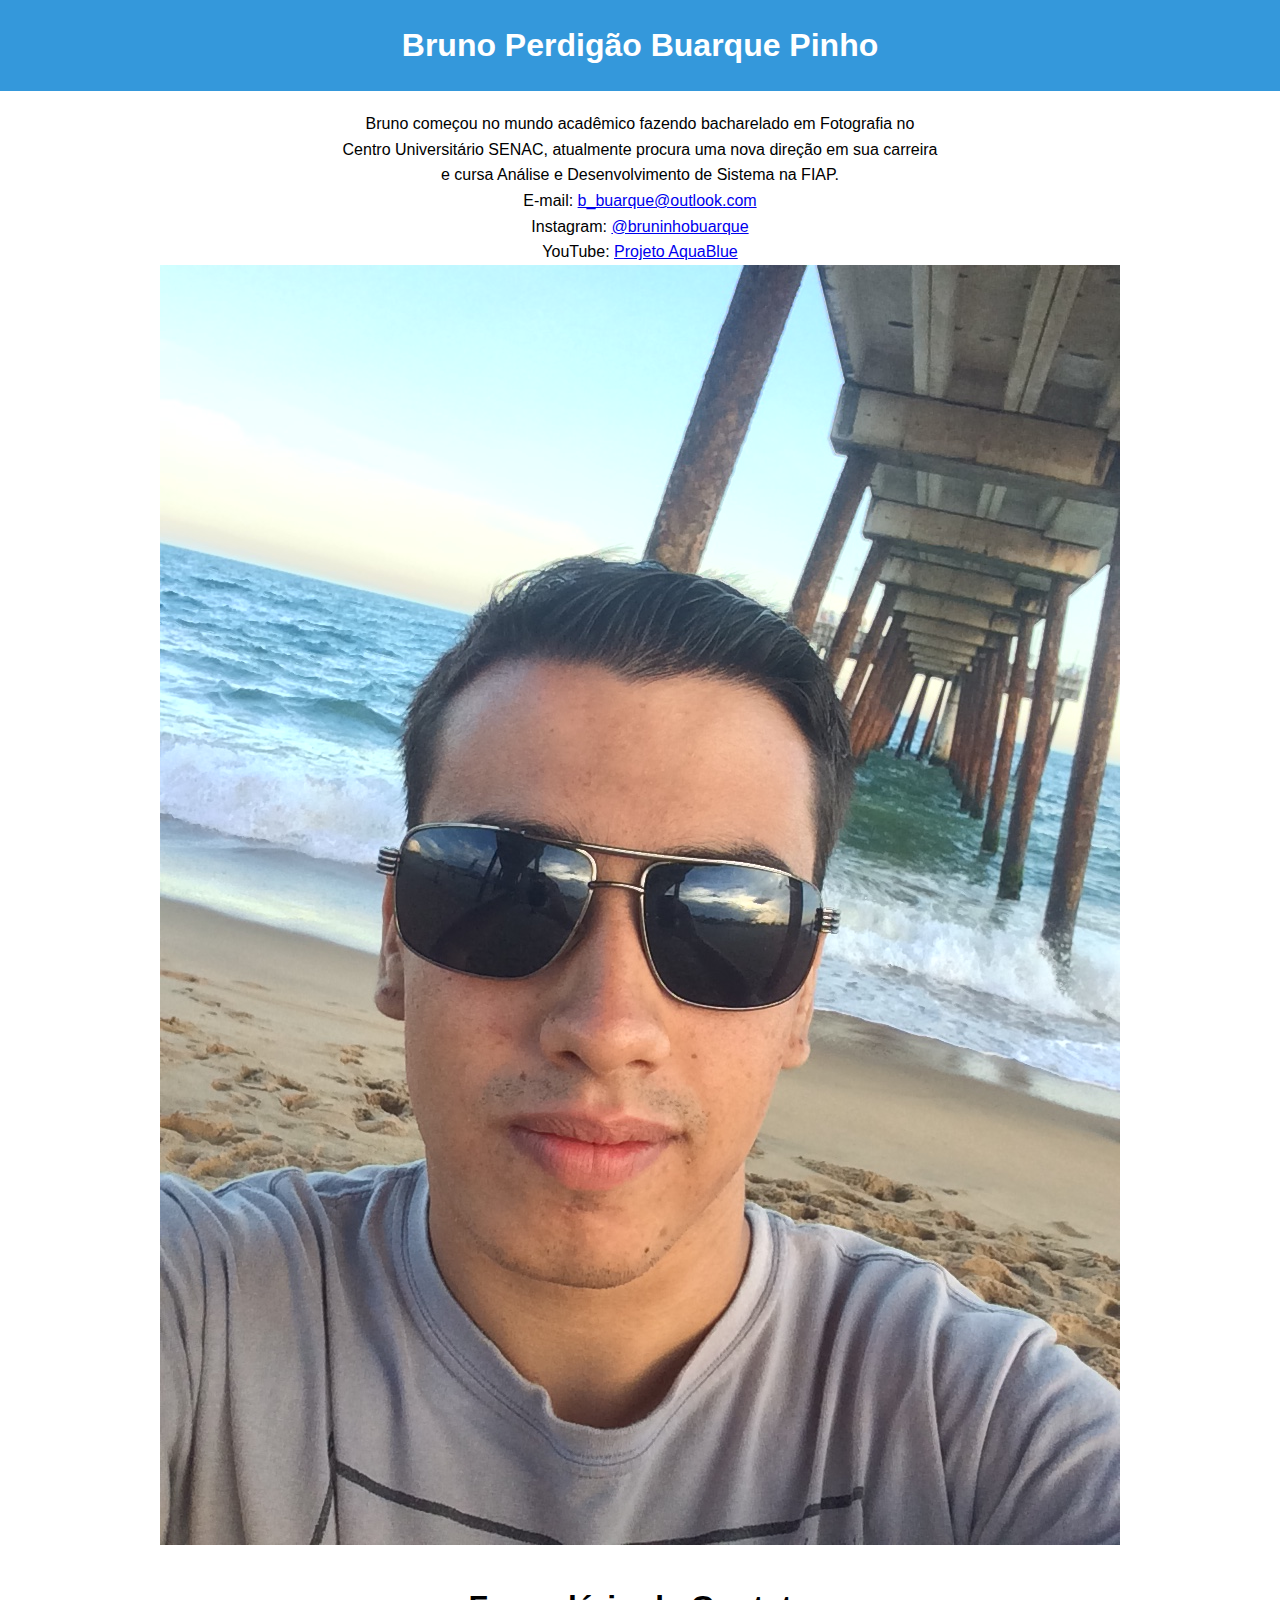
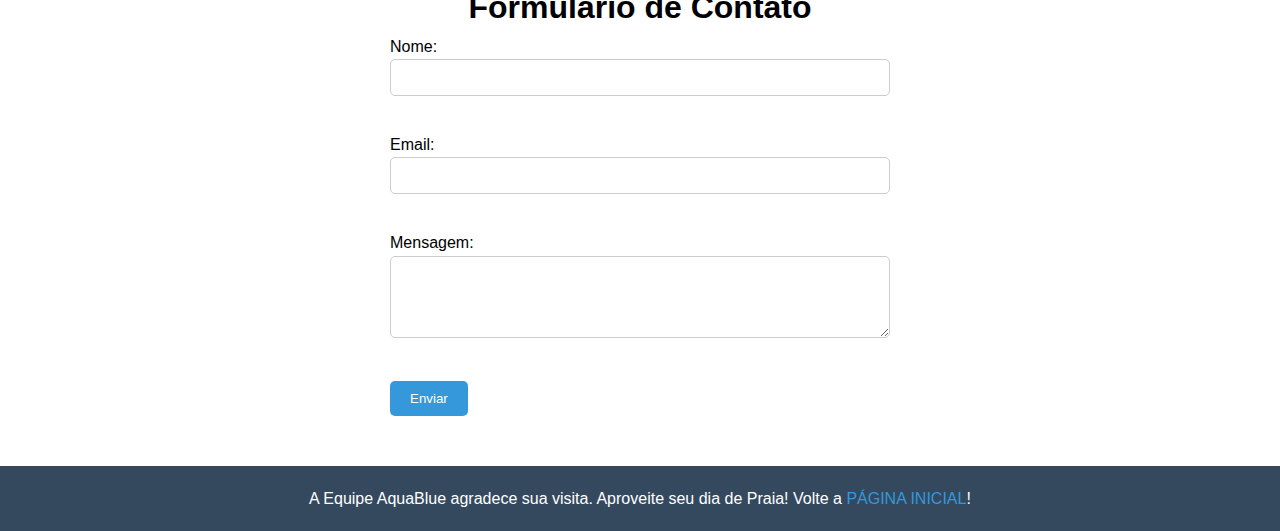
==== contato.html @ dea495ed "Implementação do CSS na Página Contato e Título arrumado" ====
<!DOCTYPE html>
<html lang="pt-BR">
<head>
    <meta charset="UTF-8">
    <meta name="viewport" content="width=device-width, initial-scale=1.0">
    <title>AquaBlue | Equipe</title>
    <link rel="stylesheet" href="styles.css">
</head>

<body>

    <header>
        <h1>Bruno Perdigão Buarque Pinho</h1>
    </header>

    <main>

        <section id="member-info">
            <p>Bruno começou no mundo acadêmico fazendo bacharelado em Fotografia no Centro Universitário SENAC, atualmente procura uma nova direção em sua carreira e cursa Análise e Desenvolvimento de Sistema na FIAP.</p>
            <p>E-mail: <a href="mailto:b_buarque@outlook.com">b_buarque@outlook.com</a></p>
            <p>Instagram: <a href="https://www.instagram.com/bruninhobuarque/">@bruninhobuarque</a></p>
            <p>YouTube: <a href="https://www.youtube.com/channel/UCSI_S2K0bcwFxE-4RbKDGEA">Projeto AquaBlue</a></p>
            <img src="BrunoBuarque.JPG" alt="Foto de Bruno na Praia em baixo de um Píer.">
        </section>

        <section id="contact-form">
            <h1>Formulário de Contato</h1>
        
            <form action="enviar_email.php" method="post">

                <label for="nome">Nome:</label><br>
                <input type="text" id="nome" name="nome" required><br><br>
        
                <label for="email">Email:</label><br>
                <input type="email" id="email" name="email" required><br><br>
        
                <label for="mensagem">Mensagem:</label><br>
                <textarea id="mensagem" name="mensagem" rows="4" cols="50" required></textarea><br><br>
        
                <input type="submit" value="Enviar">
            </form>

        </section>

    </main>

    <footer>
        <p> A Equipe AquaBlue agradece sua visita. Aproveite seu dia de Praia! Volte a <a href="index.html">PÁGINA INICIAL</a>!</p>
    </footer>

</body>

</html>
---- styles.css ----
/* Reset de Estilos */
* {
    margin: 0;
    padding: 0;
    box-sizing: border-box;
}

/* Estilos Globais */
body {
    font-family: Arial, sans-serif;
    line-height: 1.6;
}

/* Estilo Cabeçalho */
header {
    background-color: #3498db;
    color: #fff;
    text-align: center;
    padding: 20px 0;
}

header h1 {
    font-size: 2em;
}

/* Estilo Main */
main {
    padding: 20px;
}

/* Estilo Sections */
section {
    margin-bottom: 30px;
}

/* Centralizar Começo */
#about,
#location,
#member-info,
#contact-form {
    text-align: center;
}

#about p,
#location p,
#location h3 {
    margin: 0 auto;
    max-width: 600px;
}

/* Margem automática */
#about p,
#location p,
#location h3,
#member-info p {
    margin: 0 auto;
    max-width: 600px;
}

/* Estilos li */
ul {
    list-style: none;
    padding-left: 0;
}

li {
    margin-bottom: 10px;
}

li::before {
    content: "\2022";
    color: #000000;
    display: inline-block;
    width: 1em;
    margin-left: -1em;
}

/* Estilo Formulário de Contato */
form {
    display: inline-block;
    text-align: left;
    width: 100%;
    max-width: 500px;
    margin: 0 auto;
}

form input[type="text"],
form input[type="email"],
form textarea {
    width: 100%;
    padding: 10px;
    margin-bottom: 10px;
    border: 1px solid #ccc;
    border-radius: 5px;
}

form input[type="submit"] {
    background-color: #3498db;
    color: #fff;
    border: none;
    padding: 10px 20px;
    border-radius: 5px;
    cursor: pointer;
}

form input[type="submit"]:hover {
    background-color: #2980b9;
}

/* Estilo Footer */
footer {
    background-color: #34495e;
    color: #fff;
    text-align: center;
    padding: 20px 0;
}

footer a {
    color: #3498db;
    text-decoration: none;
}

footer a:hover {
    text-decoration: underline;
}


ul {
    list-style: none;
    padding-left: 0;
}
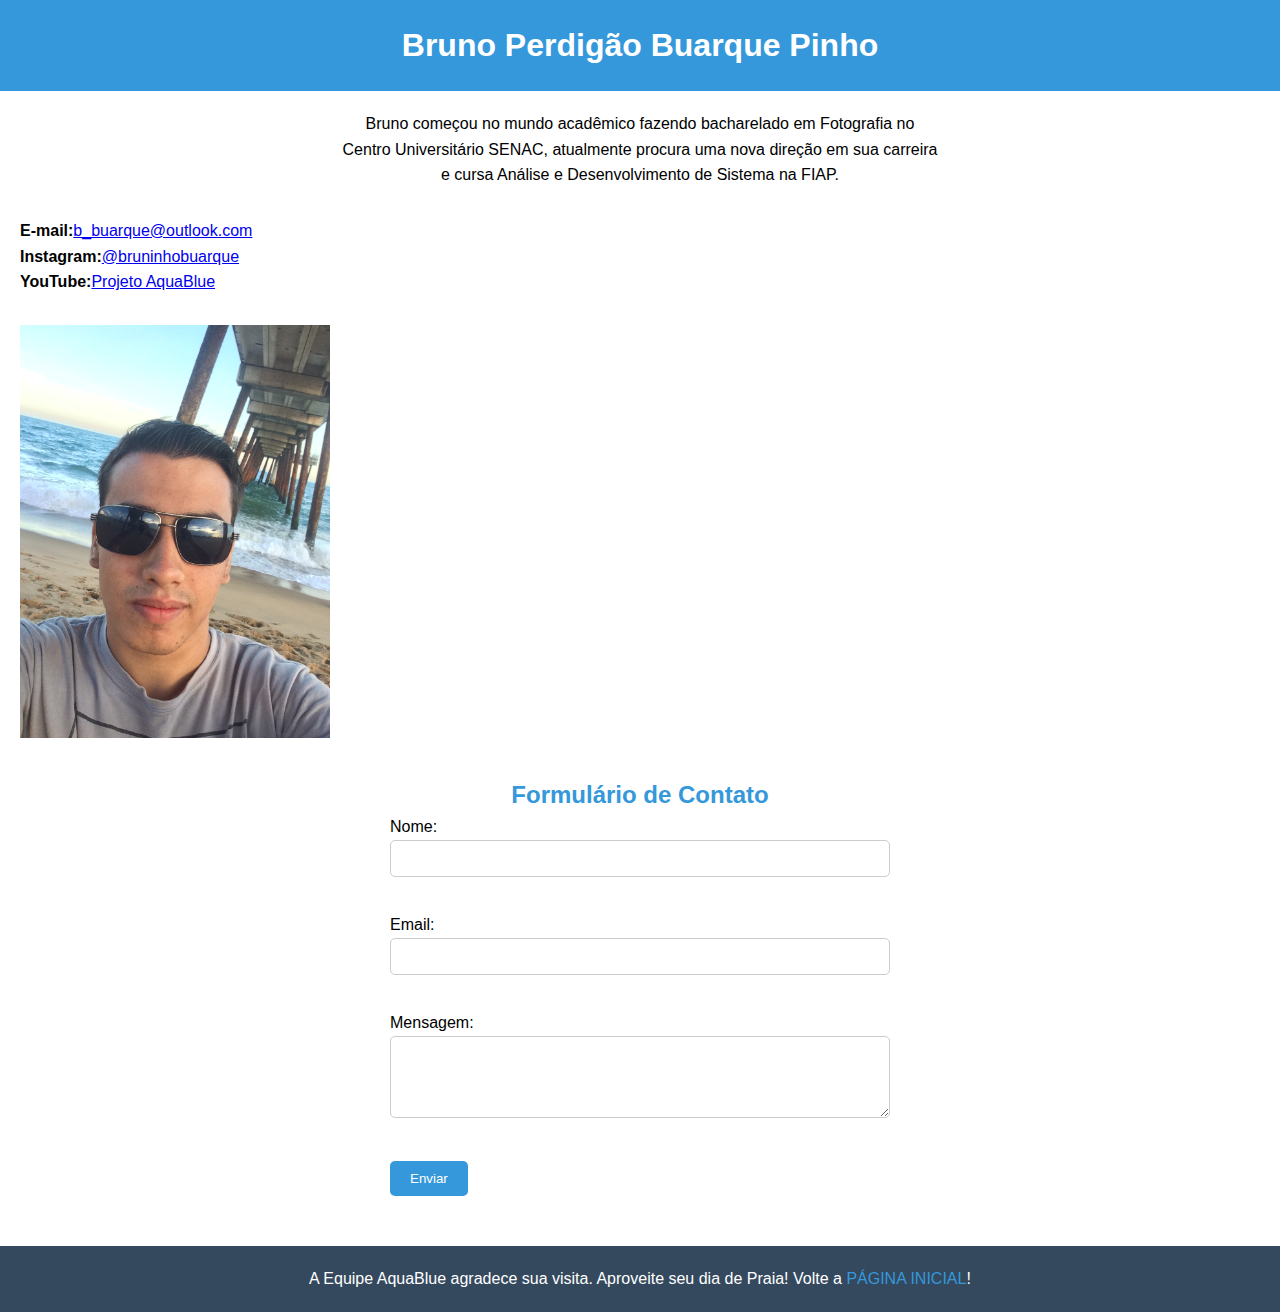
==== commit 27ff5671: "Recuperação de Código Perdido" ====
--- a/contato.html
+++ b/contato.html
@@ -17,10 +17,16 @@
 
         <section id="member-info">
             <p>Bruno começou no mundo acadêmico fazendo bacharelado em Fotografia no Centro Universitário SENAC, atualmente procura uma nova direção em sua carreira e cursa Análise e Desenvolvimento de Sistema na FIAP.</p>
-            <p>E-mail: <a href="mailto:b_buarque@outlook.com">b_buarque@outlook.com</a></p>
-            <p>Instagram: <a href="https://www.instagram.com/bruninhobuarque/">@bruninhobuarque</a></p>
-            <p>YouTube: <a href="https://www.youtube.com/channel/UCSI_S2K0bcwFxE-4RbKDGEA">Projeto AquaBlue</a></p>
-            <img src="BrunoBuarque.JPG" alt="Foto de Bruno na Praia em baixo de um Píer.">
+        </section>
+
+        <section id="contact">
+            <p><strong>E-mail:</strong><a href="mailto:b_buarque@outlook.com">b_buarque@outlook.com</a></p>
+            <p><strong>Instagram:</strong><a href="https://www.instagram.com/bruninhobuarque/">@bruninhobuarque</a></p>
+            <p><strong>YouTube:</strong><a href="https://www.youtube.com/channel/UCSI_S2K0bcwFxE-4RbKDGEA">Projeto AquaBlue</a></p>
+        </section>
+        
+        <section id="image">
+            <img src="BrunoBuarque.JPG" alt="Foto de Bruno na Praia em baixo de um Píer." width="25%">
         </section>
 
         <section id="contact-form">
--- a/styles.css
+++ b/styles.css
@@ -41,13 +41,6 @@
     text-align: center;
 }
 
-#about p,
-#location p,
-#location h3 {
-    margin: 0 auto;
-    max-width: 600px;
-}
-
 /* Margem automática */
 #about p,
 #location p,
@@ -55,6 +48,16 @@
 #member-info p {
     margin: 0 auto;
     max-width: 600px;
+}
+
+/* Estilos de cabeçalhos específicos */
+.water-quality-heading,
+.location-heading,
+#clarification-heading,
+#member-info h2,
+#contact-form h1 {
+    color: #3498db;
+    font-size: 1.5em;
 }
 
 /* Estilos li */
@@ -123,9 +126,3 @@
 footer a:hover {
     text-decoration: underline;
 }
-
-
-ul {
-    list-style: none;
-    padding-left: 0;
-}
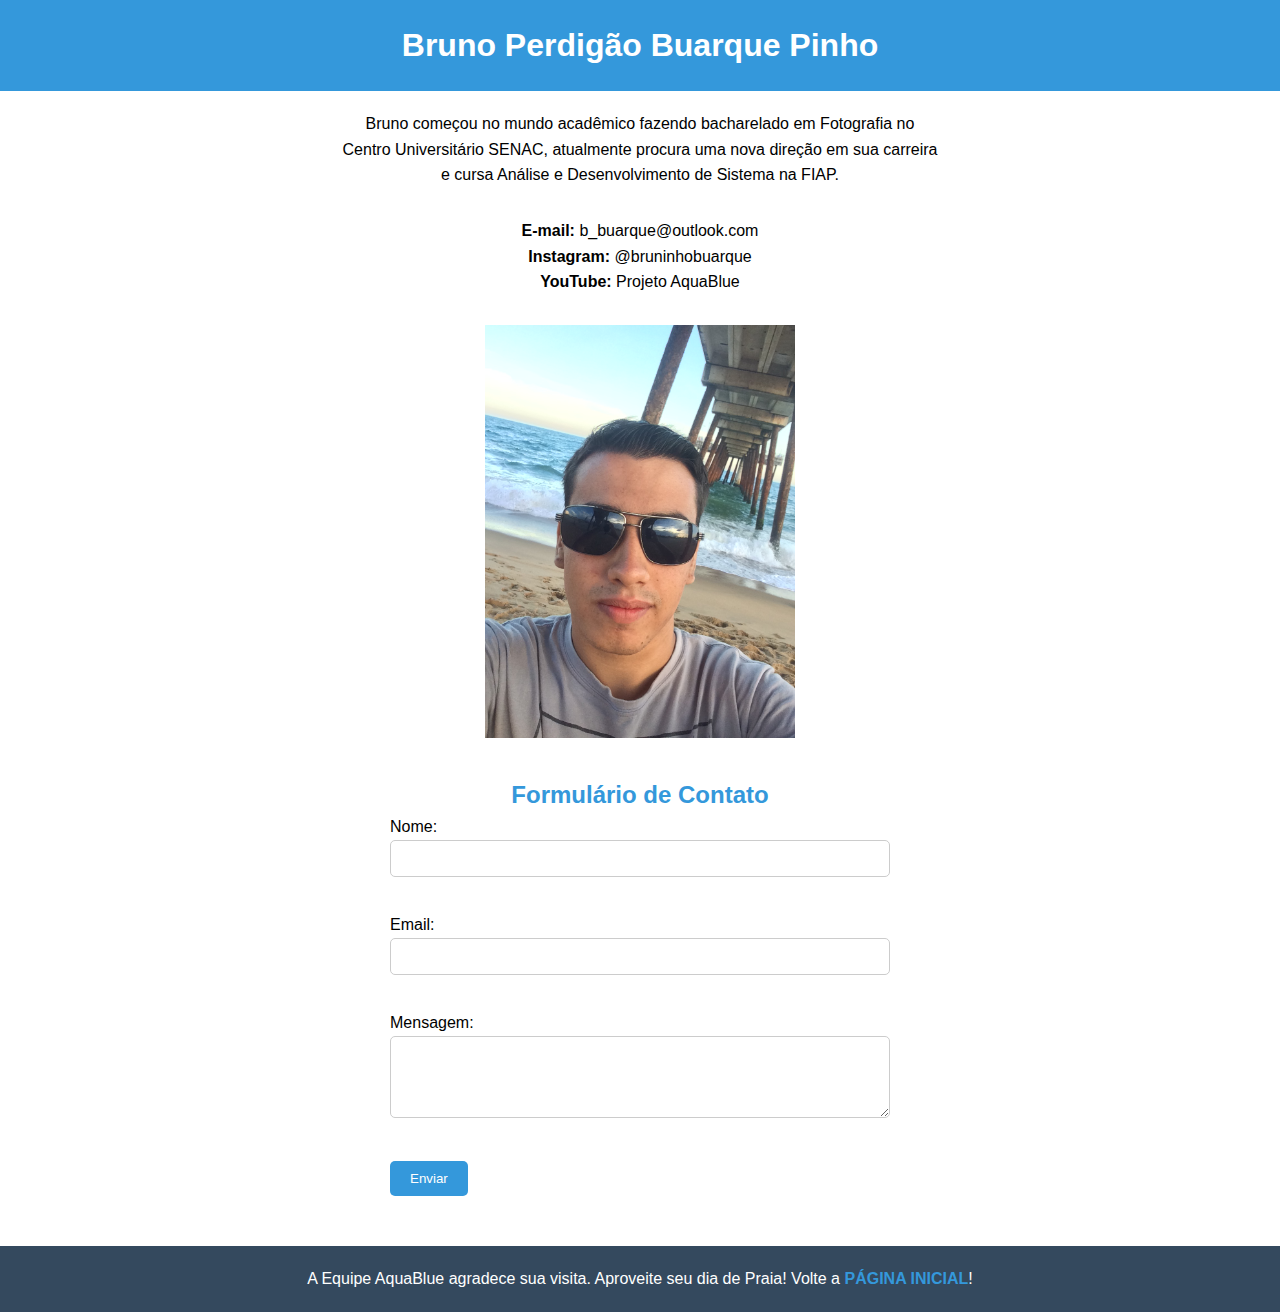
==== commit f1b41d58: "Estilo link contato" ====
--- a/contato.html
+++ b/contato.html
@@ -20,9 +20,9 @@
         </section>
 
         <section id="contact">
-            <p><strong>E-mail:</strong><a href="mailto:b_buarque@outlook.com">b_buarque@outlook.com</a></p>
-            <p><strong>Instagram:</strong><a href="https://www.instagram.com/bruninhobuarque/">@bruninhobuarque</a></p>
-            <p><strong>YouTube:</strong><a href="https://www.youtube.com/channel/UCSI_S2K0bcwFxE-4RbKDGEA">Projeto AquaBlue</a></p>
+            <p><strong>E-mail: </strong><a href="mailto:b_buarque@outlook.com">b_buarque@outlook.com</a></p>
+            <p><strong>Instagram: </strong><a href="https://www.instagram.com/bruninhobuarque/">@bruninhobuarque</a></p>
+            <p><strong>YouTube: </strong><a href="https://www.youtube.com/channel/UCSI_S2K0bcwFxE-4RbKDGEA">Projeto AquaBlue</a></p>
         </section>
         
         <section id="image">
@@ -51,7 +51,7 @@
     </main>
 
     <footer>
-        <p> A Equipe AquaBlue agradece sua visita. Aproveite seu dia de Praia! Volte a <a href="index.html">PÁGINA INICIAL</a>!</p>
+        <p> A Equipe AquaBlue agradece sua visita. Aproveite seu dia de Praia! Volte a <strong><a href="index.html">PÁGINA INICIAL</a></strong>!</p>
     </footer>
 
 </body>
--- a/styles.css
+++ b/styles.css
@@ -37,6 +37,8 @@
 #about,
 #location,
 #member-info,
+#contact,
+#image,
 #contact-form {
     text-align: center;
 }
@@ -126,3 +128,15 @@
 footer a:hover {
     text-decoration: underline;
 }
+
+/* Estilo dos Links na Seção de Contato */
+#contact a {
+    color: #000000;
+    text-decoration: none;
+}
+
+#contact a:hover {
+    color: #3498db;
+    text-decoration: underline;
+}
+
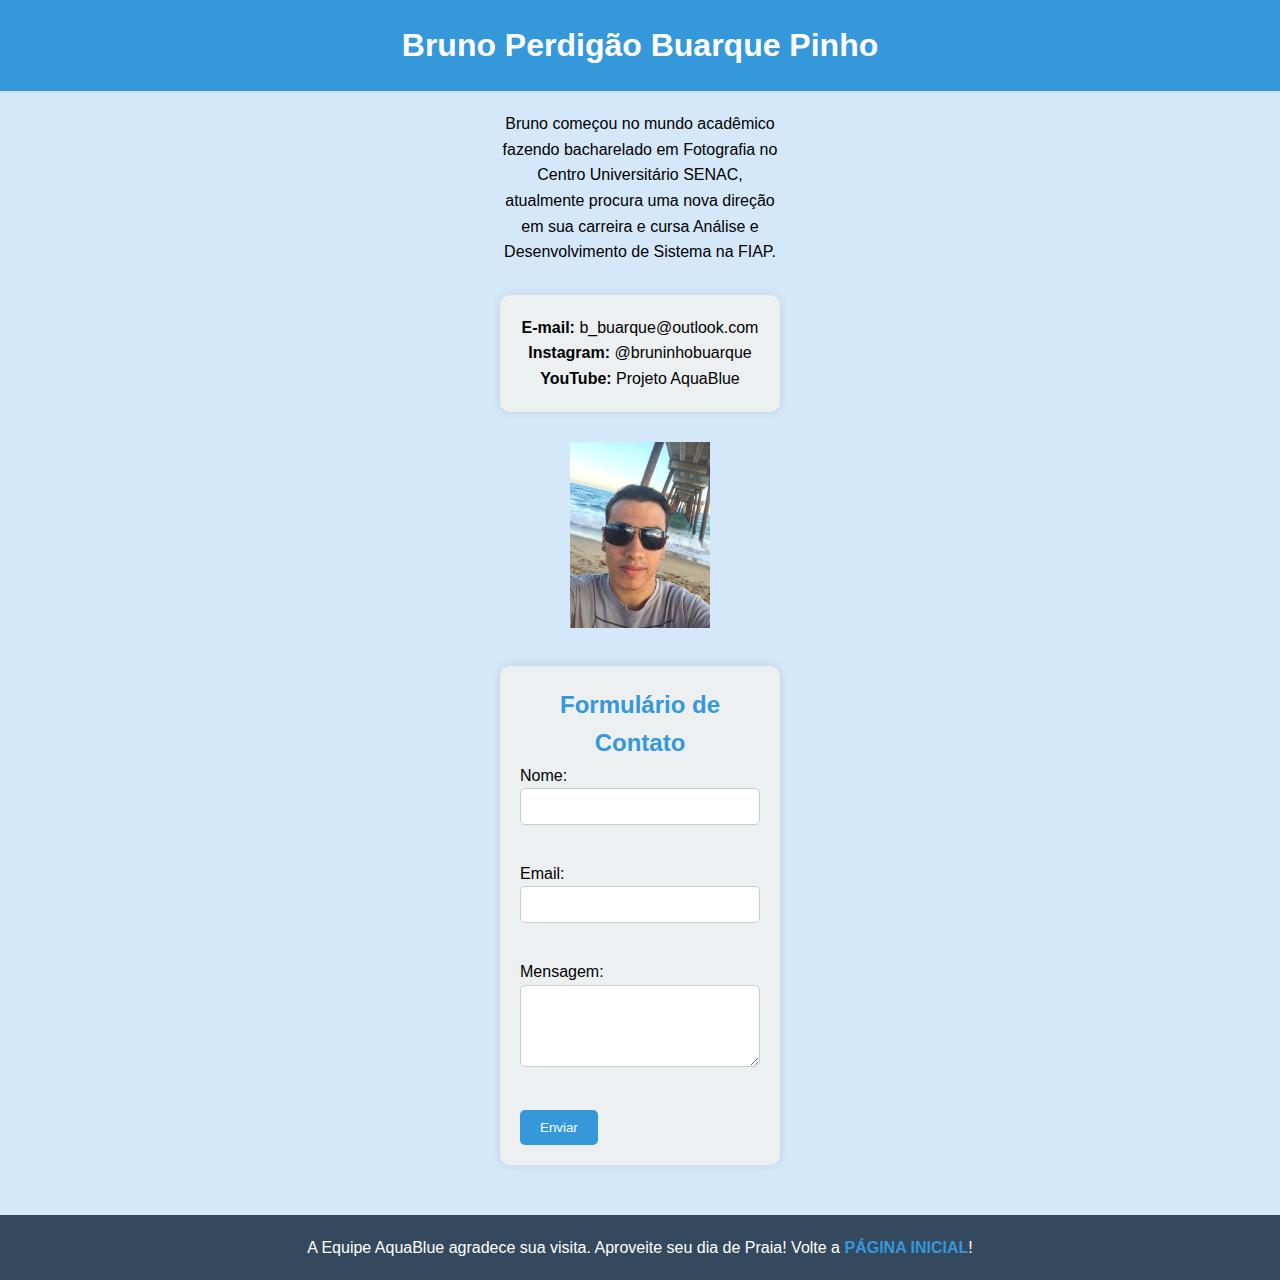
==== commit 327e885e: "Fundo e caixas" ====
--- a/contato.html
+++ b/contato.html
@@ -19,17 +19,17 @@
             <p>Bruno começou no mundo acadêmico fazendo bacharelado em Fotografia no Centro Universitário SENAC, atualmente procura uma nova direção em sua carreira e cursa Análise e Desenvolvimento de Sistema na FIAP.</p>
         </section>
 
-        <section id="contact">
+        <section id="contact" class="colored-section">
             <p><strong>E-mail: </strong><a href="mailto:b_buarque@outlook.com">b_buarque@outlook.com</a></p>
             <p><strong>Instagram: </strong><a href="https://www.instagram.com/bruninhobuarque/">@bruninhobuarque</a></p>
             <p><strong>YouTube: </strong><a href="https://www.youtube.com/channel/UCSI_S2K0bcwFxE-4RbKDGEA">Projeto AquaBlue</a></p>
         </section>
         
         <section id="image">
-            <img src="BrunoBuarque.JPG" alt="Foto de Bruno na Praia em baixo de um Píer." width="25%">
+            <img src="BrunoBuarque.JPG" alt="Foto de Bruno na Praia em baixo de um Píer." width="50%">
         </section>
 
-        <section id="contact-form">
+        <section id="contact-form" class="colored-section">
             <h1>Formulário de Contato</h1>
         
             <form action="enviar_email.php" method="post">
--- a/styles.css
+++ b/styles.css
@@ -23,9 +23,14 @@
     font-size: 2em;
 }
 
+/* Estilo Body */
+body {
+    background-color: #d5e8f9;
+}
+
 /* Estilo Main */
 main {
-    padding: 20px;
+    padding: 20px 500px;;
 }
 
 /* Estilo Sections */
@@ -33,7 +38,14 @@
     margin-bottom: 30px;
 }
 
-/* Centralizar Começo */
+.colored-section {
+    background-color: #ecf0f1;
+    padding: 20px;
+    border-radius: 10px;
+    box-shadow: 0 0 10px rgba(0, 0, 0, 0.1); /* Adiciona sombra */
+}
+
+/* Centralizar */
 #about,
 #location,
 #member-info,
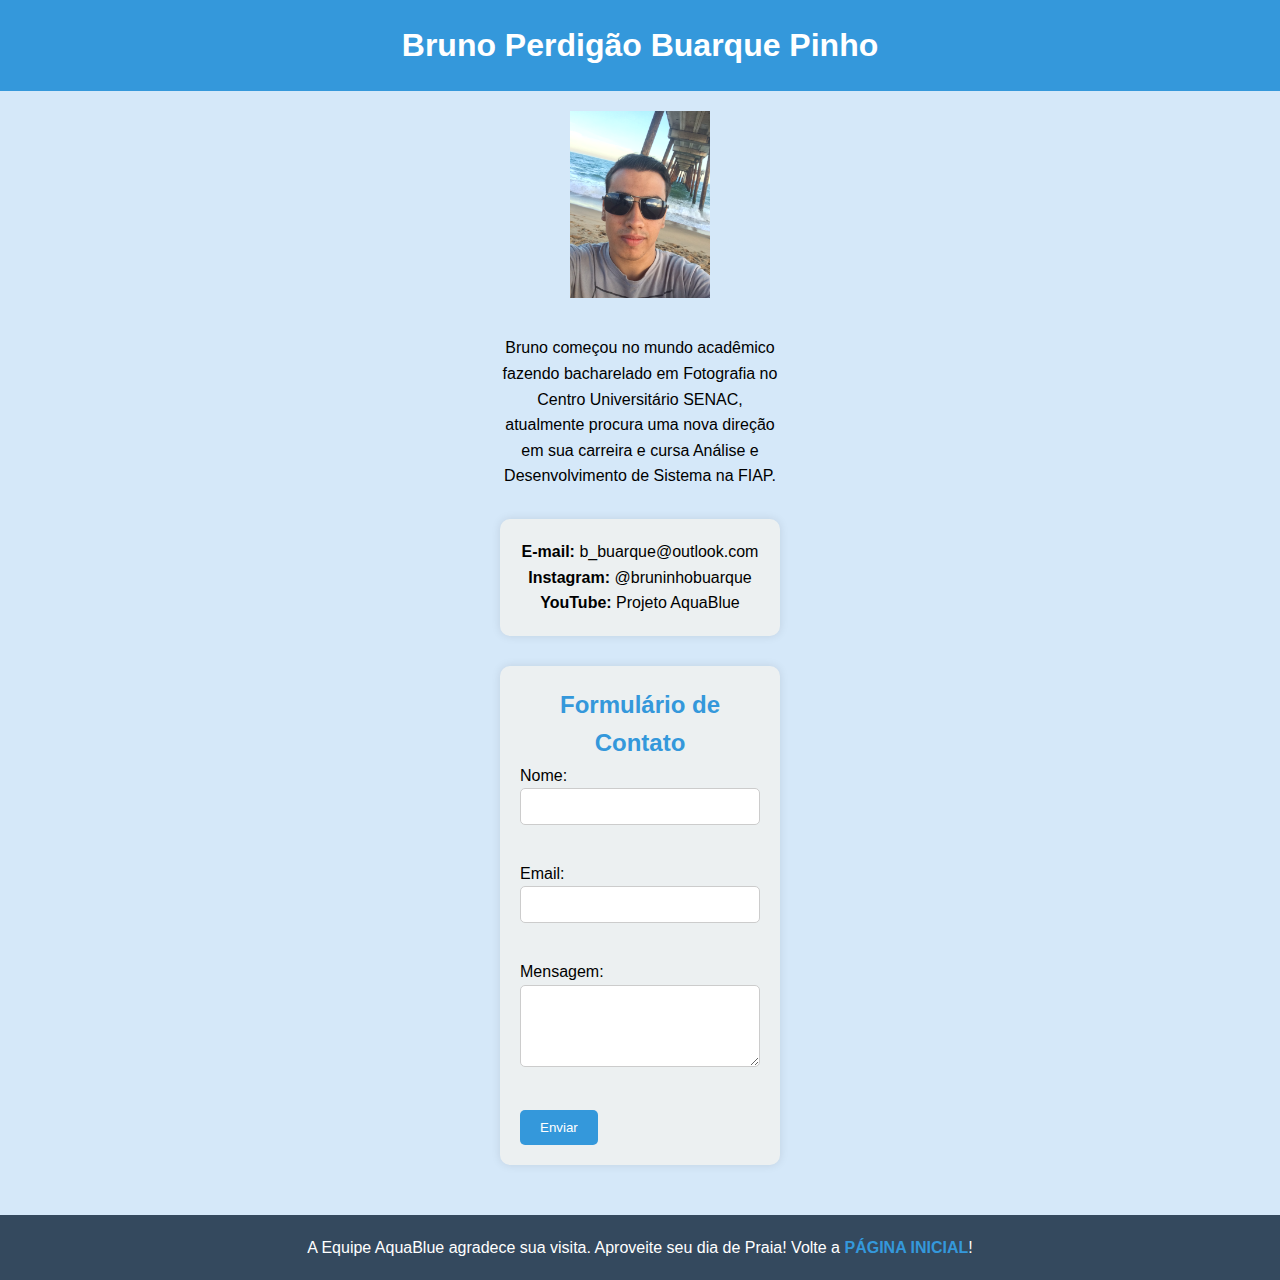
==== commit 26da4513: "Ordem página contato" ====
--- a/contato.html
+++ b/contato.html
@@ -15,6 +15,10 @@
 
     <main>
 
+        <section id="image">
+            <img src="BrunoBuarque.JPG" alt="Foto de Bruno na Praia em baixo de um Píer." width="50%">
+        </section>
+
         <section id="member-info">
             <p>Bruno começou no mundo acadêmico fazendo bacharelado em Fotografia no Centro Universitário SENAC, atualmente procura uma nova direção em sua carreira e cursa Análise e Desenvolvimento de Sistema na FIAP.</p>
         </section>
@@ -23,10 +27,6 @@
             <p><strong>E-mail: </strong><a href="mailto:b_buarque@outlook.com">b_buarque@outlook.com</a></p>
             <p><strong>Instagram: </strong><a href="https://www.instagram.com/bruninhobuarque/">@bruninhobuarque</a></p>
             <p><strong>YouTube: </strong><a href="https://www.youtube.com/channel/UCSI_S2K0bcwFxE-4RbKDGEA">Projeto AquaBlue</a></p>
-        </section>
-        
-        <section id="image">
-            <img src="BrunoBuarque.JPG" alt="Foto de Bruno na Praia em baixo de um Píer." width="50%">
         </section>
 
         <section id="contact-form" class="colored-section">
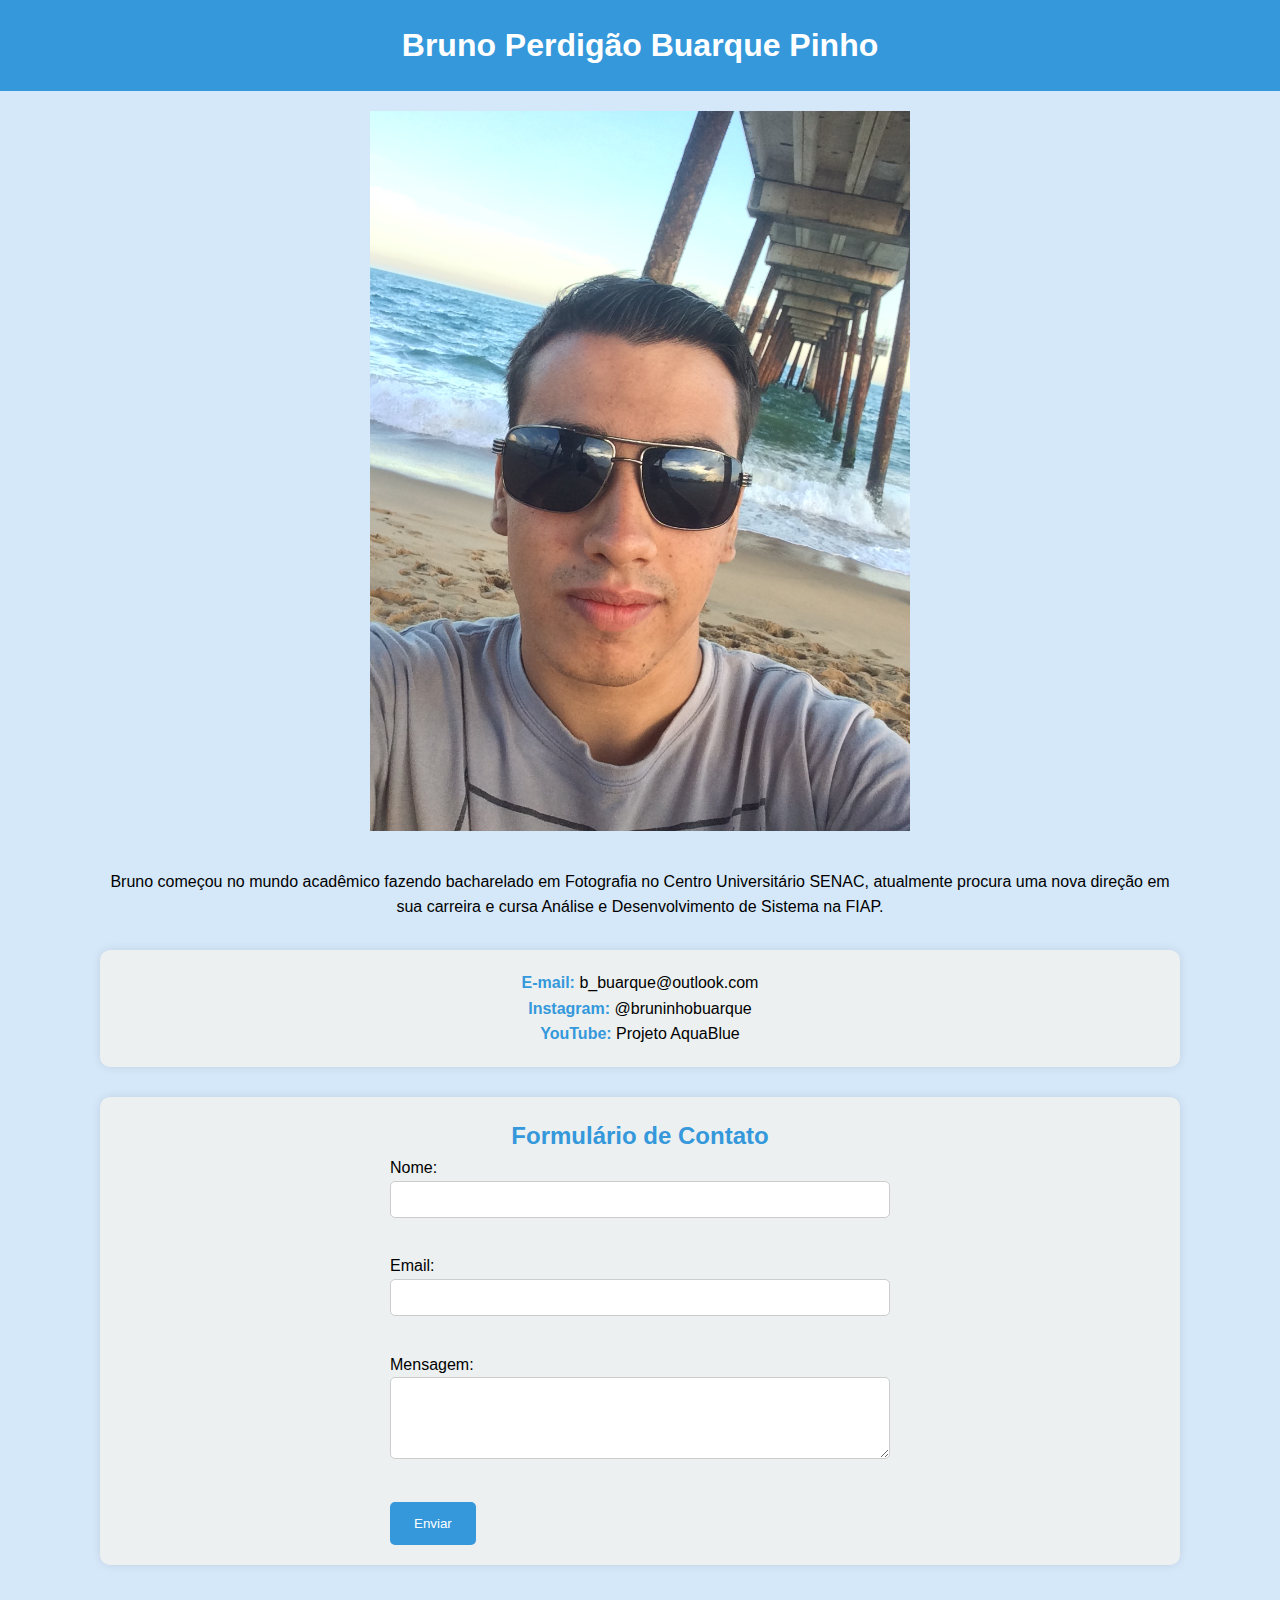
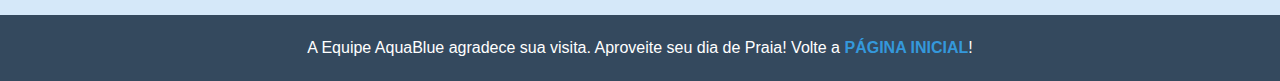
==== commit 5e236ceb: "Media Querry TV" ====
--- a/contato.html
+++ b/contato.html
@@ -24,14 +24,14 @@
         </section>
 
         <section id="contact" class="colored-section">
-            <p><strong>E-mail: </strong><a href="mailto:b_buarque@outlook.com">b_buarque@outlook.com</a></p>
-            <p><strong>Instagram: </strong><a href="https://www.instagram.com/bruninhobuarque/">@bruninhobuarque</a></p>
-            <p><strong>YouTube: </strong><a href="https://www.youtube.com/channel/UCSI_S2K0bcwFxE-4RbKDGEA">Projeto AquaBlue</a></p>
+            <p><strong class="blue">E-mail: </strong><a href="mailto:b_buarque@outlook.com">b_buarque@outlook.com</a></p>
+            <p><strong class="blue">Instagram: </strong><a href="https://www.instagram.com/bruninhobuarque/">@bruninhobuarque</a></p>
+            <p><strong class="blue">YouTube: </strong><a href="https://www.youtube.com/channel/UCSI_S2K0bcwFxE-4RbKDGEA">Projeto AquaBlue</a></p>
         </section>
 
         <section id="contact-form" class="colored-section">
             <h1>Formulário de Contato</h1>
-        
+    
             <form action="enviar_email.php" method="post">
 
                 <label for="nome">Nome:</label><br>
@@ -45,7 +45,7 @@
         
                 <input type="submit" value="Enviar">
             </form>
-
+            
         </section>
 
     </main>
--- a/styles.css
+++ b/styles.css
@@ -39,10 +39,10 @@
 }
 
 .colored-section {
+    padding: 20px 50px;
     background-color: #ecf0f1;
-    padding: 20px;
     border-radius: 10px;
-    box-shadow: 0 0 10px rgba(0, 0, 0, 0.1); /* Adiciona sombra */
+    box-shadow: 0 0 10px rgba(0, 0, 0, 0.1);
 }
 
 /* Centralizar */
@@ -51,30 +51,28 @@
 #member-info,
 #contact,
 #image,
-#contact-form {
+#contact-form,
+.blue-heading,
+.bacteria,
+.experience {
     text-align: center;
 }
 
-/* Margem automática */
-#about p,
-#location p,
-#location h3,
-#member-info p {
-    margin: 0 auto;
-    max-width: 600px;
-}
-
-/* Estilos de cabeçalhos específicos */
-.water-quality-heading,
-.location-heading,
-#clarification-heading,
+/* Azul Títulos */
+.blue-heading,
 #member-info h2,
 #contact-form h1 {
     color: #3498db;
     font-size: 1.5em;
 }
 
-/* Estilos li */
+/* Azul Textos */
+.bacteria,
+.blue {
+    color: #3498db;
+}
+
+/* Estilos Tópicos */
 ul {
     list-style: none;
     padding-left: 0;
@@ -90,6 +88,10 @@
     display: inline-block;
     width: 1em;
     margin-left: -1em;
+}
+
+.experience{
+    margin-bottom: 10px;
 }
 
 /* Estilo Formulário de Contato */
@@ -152,3 +154,19 @@
     text-decoration: underline;
 }
 
+/* Media queries para design responsivo */
+
+/* TV */
+@media only screen and (min-width: 1200px) {
+    main {
+        padding: 20px 100px;
+    }
+
+    .colored-section {
+        padding: 20px 200px;
+    }
+
+    form input[type="submit"] {
+        padding: 14px 24px;
+    }
+}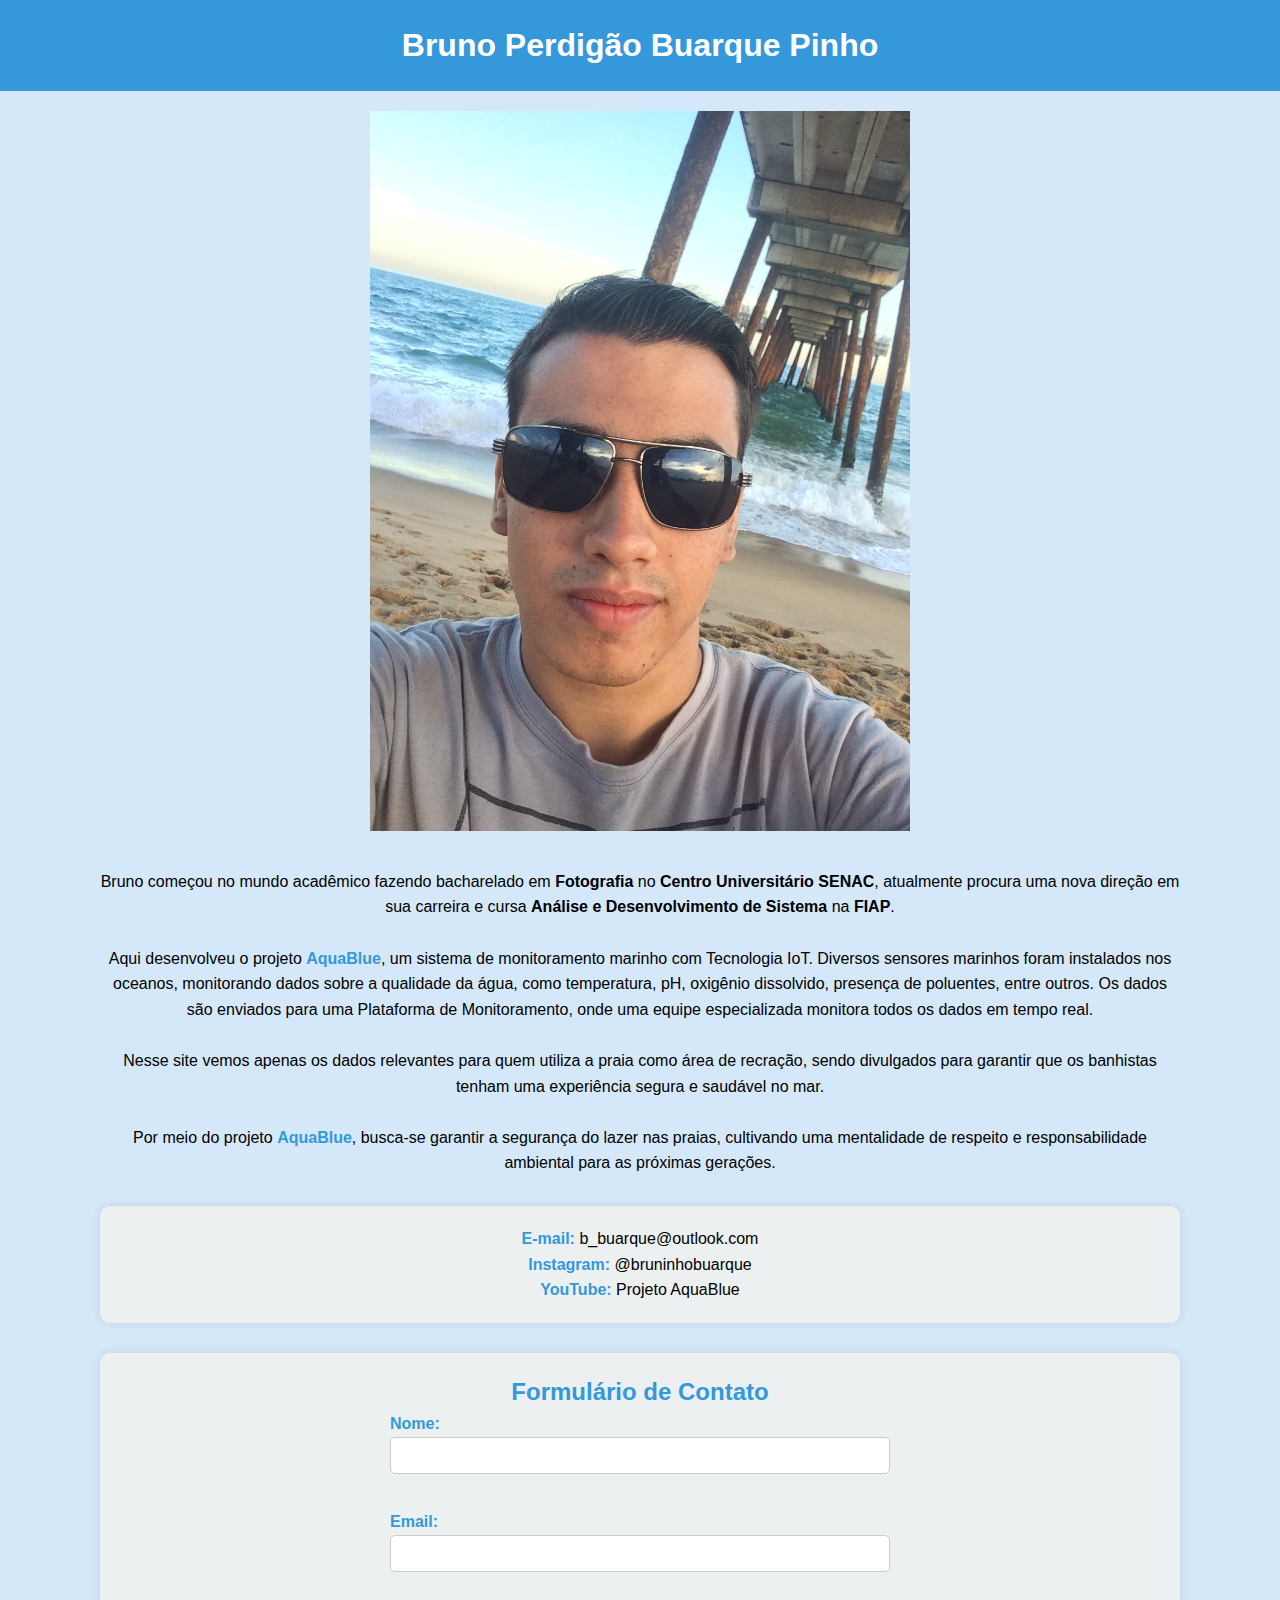
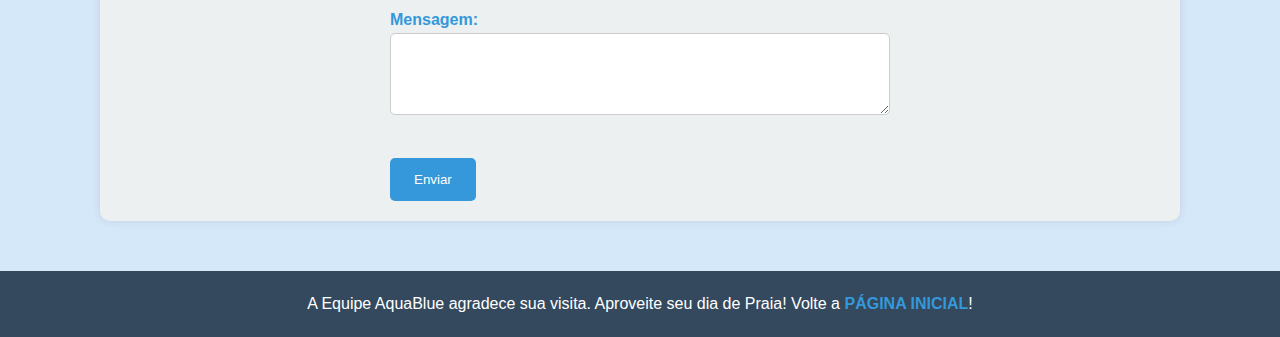
==== commit 4f2b390f: "Finalização do texto Member-Info" ====
--- a/contato.html
+++ b/contato.html
@@ -20,7 +20,18 @@
         </section>
 
         <section id="member-info">
-            <p>Bruno começou no mundo acadêmico fazendo bacharelado em Fotografia no Centro Universitário SENAC, atualmente procura uma nova direção em sua carreira e cursa Análise e Desenvolvimento de Sistema na FIAP.</p>
+            <p>Bruno começou no mundo acadêmico fazendo bacharelado em <strong>Fotografia</strong> no <strong>Centro Universitário SENAC</strong>, 
+                atualmente procura uma nova direção em sua carreira e cursa <strong>Análise e Desenvolvimento de Sistema</strong> 
+                na <strong>FIAP</strong>.<br><br>
+                Aqui desenvolveu o projeto <strong class="blue">AquaBlue</strong>, um sistema de monitoramento marinho com Tecnologia IoT. Diversos sensores 
+                marinhos foram instalados nos oceanos, monitorando dados sobre a qualidade da água, como temperatura, pH, oxigênio dissolvido, presença de 
+                poluentes, entre outros. Os dados são enviados para uma Plataforma de Monitoramento, onde uma equipe especializada monitora
+                todos os dados em tempo real.<br><br>
+                Nesse site vemos apenas os dados relevantes para quem utiliza a praia como área de recração, sendo divulgados 
+                para garantir que os banhistas tenham uma experiência 
+                segura e saudável no mar.<br><br>
+                Por meio do projeto <strong class="blue">AquaBlue</strong>, busca-se garantir a segurança do lazer nas praias, cultivando uma mentalidade 
+                de respeito e responsabilidade ambiental para as próximas gerações.</p>
         </section>
 
         <section id="contact" class="colored-section">
@@ -34,18 +45,19 @@
     
             <form action="enviar_email.php" method="post">
 
-                <label for="nome">Nome:</label><br>
+                <label for="nome"><strong class="blue">Nome:</strong></label><br>
                 <input type="text" id="nome" name="nome" required><br><br>
         
-                <label for="email">Email:</label><br>
+                <label for="email"><strong class="blue">Email:</strong></label><br>
                 <input type="email" id="email" name="email" required><br><br>
         
-                <label for="mensagem">Mensagem:</label><br>
+                <label for="mensagem"><strong class="blue">Mensagem:</strong></label><br>
                 <textarea id="mensagem" name="mensagem" rows="4" cols="50" required></textarea><br><br>
         
                 <input type="submit" value="Enviar">
+
             </form>
-            
+
         </section>
 
     </main>
--- a/styles.css
+++ b/styles.css
@@ -169,4 +169,82 @@
     form input[type="submit"] {
         padding: 14px 24px;
     }
-}+}
+
+/* Monitor de PC */
+@media only screen and (min-width: 1024px) and (max-width: 1199px) {
+    main {
+        padding: 20px 50px;
+    }
+
+    .colored-section {
+        padding: 20px 100px;
+    }
+
+    form input[type="submit"] {
+        padding: 14px 24px;
+    }
+}
+
+/* Notebook */
+@media only screen and (min-width: 768px) and (max-width: 1023px) {
+    header h1 {
+        font-size: 1.8em;
+    }
+
+    main {
+        padding: 15px;
+    }
+
+    .colored-section {
+        padding: 15px;
+    }
+
+    form input[type="submit"] {
+        padding: 12px 20px;
+    }
+}
+
+/* Tablet */
+@media only screen and (min-width: 768px) and (max-width: 1023px) {
+    header h1 {
+        font-size: 1.8em;
+    }
+
+    main {
+        padding: 15px;
+    }
+
+    .colored-section {
+        padding: 15px;
+    }
+
+    form input[type="submit"] {
+        padding: 12px 20px;
+    }
+}
+
+/* Celular */
+@media only screen and (max-width: 767px) {
+    header h1 {
+        font-size: 1.5em;
+    }
+
+    main {
+        padding: 10px;
+    }
+
+    .colored-section {
+        padding: 10px;
+    }
+
+    form input[type="text"],
+    form input[type="email"],
+    form textarea {
+        width: 100%;
+    }
+
+    form input[type="submit"] {
+        padding: 10px;
+    }
+}
